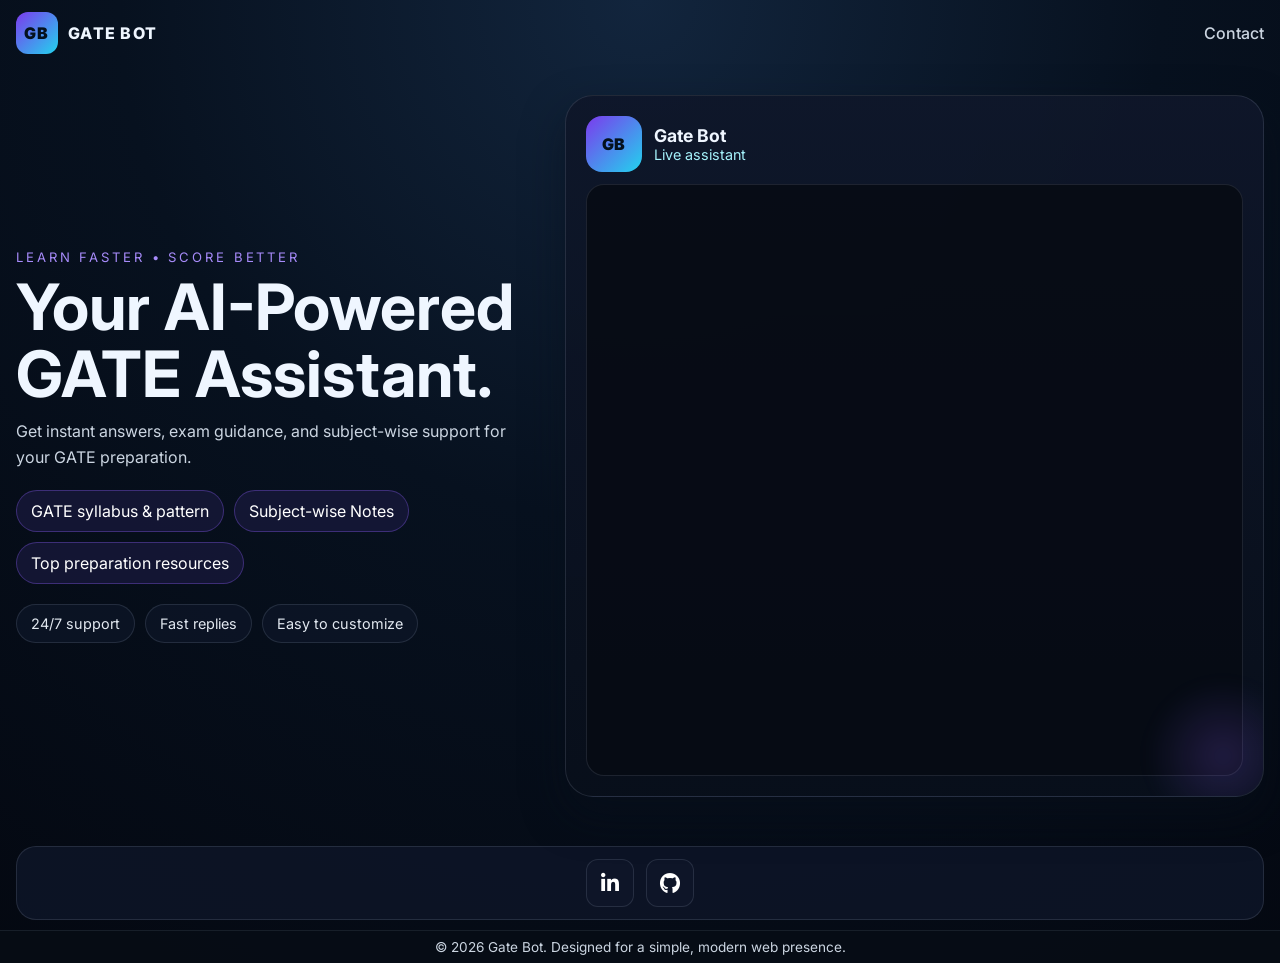
==== index.html @ b6ac5a77 "initial commit" ====
<!doctype html>
<html lang="en">
  <head>
    <meta charset="UTF-8" />
    <meta name="viewport" content="width=device-width, initial-scale=1.0" />
    <title>Gate Bot</title>
    <meta
      name="description"
      content="A modern single-page bot landing page with a dark theme, centered bot panel, and simple footer."
    />
    <link rel="preconnect" href="https://fonts.googleapis.com" />
    <link rel="preconnect" href="https://fonts.gstatic.com" crossorigin />
    <link
      href="https://fonts.googleapis.com/css2?family=Inter:wght@400;500;600;700;800&display=swap"
      rel="stylesheet"
    />
    <link
  rel="stylesheet"
  href="https://cdnjs.cloudflare.com/ajax/libs/font-awesome/6.7.2/css/all.min.css"
/>
    <link rel="stylesheet" href="styles.css" />

    
    <script src="https://cdn.botpress.cloud/webchat/v3.6/inject.js"></script>
    <script>
      window.addEventListener('load', function () {
        if (window.botpress && window.botpress.init) {
          window.botpress.init({
            botId: '865b05c3-694c-41c9-bbea-1399a7cb8fa3',
            clientId: 'cbe09bd3-7da8-444a-8a69-6c4b70916f20',
            configuration: {
              version: 'v2',
              embeddedChatId: 'bp-embedded-webchat',
              toggleChatId: 'bp-toggle-chat',
              fabImage: 'https://files.bpcontent.cloud/2026/06/02/18/20260602182434-B2RJULH8.jpg',
              website: {},
              email: {},
              phone: {},
              termsOfService: {},
              privacyPolicy: {},
              color: '#8b5cf6',
              variant: 'solid',
              headerVariant: 'solid',
              themeMode: 'dark',
              fontFamily: 'Inter',
              radius: 4,
              feedbackEnabled: false,
              footer: '[⚡ by Botpress](https://botpress.com/?from=webchat)',
              showPoweredBy: false,
              soundEnabled: false,
              proactiveMessageEnabled: false,
              proactiveBubbleMessage: 'Hi! 👋 Need help?',
              proactiveBubbleTriggerType: 'afterDelay',
              proactiveBubbleDelayTime: 10,
              conversationHistory: false
            }
          })
        }
      })
    </script>
    
  </head>
  <body>
    <div class="page-shell">
      <header class="topbar">
        <a class="brand" href="#" aria-label="Gate Bot logo">
          <span class="logo-mark">GB</span>
          <span class="logo-text">Gate Bot</span>
        </a>
        <nav class="nav-links">
          <a href="#contact">Contact</a>
        </nav>
      </header>

      <main class="hero-card">
        <section class="hero-copy">
          <p class="eyebrow">Learn Faster • Score Better</p>
          <h1>Your AI-Powered GATE Assistant.</h1>
          <p class="lead">
           Get instant answers, exam guidance, and subject-wise support for your GATE preparation.
          </p>
          <div class="gate-links" aria-label="GATE materials highlights">
            <a
              href="https://gate2026.iitg.ac.in/doc/GATE2026_Syllabus/CS_2026_Syllabus.pdf"
              target="_blank"
  rel="noopener noreferrer"
              >GATE syllabus & pattern</a
            >
            <a
              href="https://github.com/tomx-1101/gate_meterial/tree/main/ShortNotes"
              target="_blank"
  rel="noopener noreferrer"
              >Subject-wise Notes</a
            >
            <a
              href="https://github.com/tomx-1101/gate_meterial"
              target="_blank"
  rel="noopener noreferrer"
              >Top preparation resources</a
            >
          </div>
          <div class="chip-row">
            <span>24/7 support</span>
            <span>Fast replies</span>
            <span>Easy to customize</span>
          </div>
        </section>

        <aside class="bot-panel webchat-panel" aria-label="Bot preview">
          <div class="bot-glow"></div>
          <div class="bot-header compact-header">
            <div class="avatar logo-badge">GB</div>
            <div>
              <h2>Gate Bot</h2>
              <p>Live assistant</p>
            </div>
          </div>
          <div id="bp-embedded-webchat" class="embedded-chat-shell"></div>
        </aside>
      </main>

      <section class="contact-card" id="contact">
  <div class="social-links">
    <a
      href="https://www.linkedin.com/in/sajid-saleem-5742433b2/"
      target="_blank"
      rel="noopener noreferrer"
      aria-label="LinkedIn"
    >
      <i class="fa-brands fa-linkedin-in"></i>
    </a>

    <a
      href="https://github.com/Sajid-1101"
      target="_blank"
      rel="noopener noreferrer"
      aria-label="GitHub"
    >
      <i class="fa-brands fa-github"></i>
    </a>
  </div>
</section>
    </div>

    <footer class="footer">
      <p>© 2026 Gate Bot. Designed for a simple, modern web presence.</p>
    </footer>
  </body>
</html>
---- styles.css ----
:root {
  color-scheme: dark;
  --bg: #07111f;
  --panel: #0d1727;
  --border: rgba(148, 163, 184, 0.18);
  --text: #eff6ff;
  --muted: #cbd5e1;
  --accent: #8b5cf6;
  --accent-2: #22d3ee;
}

* {
  margin: 0;
  padding: 0;
  box-sizing: border-box;
}

html,
body {
  min-height: 100%;
  font-family: "Inter", sans-serif;
  color: var(--text);
  background:
    radial-gradient(circle at top,
      #12253d 0%,
      var(--bg) 45%,
      #040811 100%);
}

body {
  display: flex;
  flex-direction: column;
}

/* ---------- Layout ---------- */

.page-shell {
  width: min(1400px, calc(100% - 32px));
  margin: 0 auto;
  flex: 1;
}

/* ---------- Navbar ---------- */

.topbar {
  display: flex;
  justify-content: space-between;
  align-items: center;
  padding: 12px 0;
}

.brand {
  display: flex;
  align-items: center;
  gap: 10px;
  text-decoration: none;
  color: var(--text);
  font-weight: 800;
  letter-spacing: .08em;
  text-transform: uppercase;
}

.logo-mark,
.logo-badge {
  display: grid;
  place-items: center;
  min-width: 42px;
  height: 42px;
  border-radius: 12px;
  background: linear-gradient(135deg,#7c3aed,#22d3ee);
  color: #04111d;
  font-weight: 900;
}

.nav-links a {
  color: var(--muted);
  text-decoration: none;
  font-weight: 500;
}

.nav-links a:hover {
  color: white;
}

/* ---------- Hero ---------- */

.hero-card {
  display: grid;
  grid-template-columns: 0.85fr 1.15fr;
  gap: 32px;
  align-items: center;
  min-height: calc(100vh - 140px);
}

.hero-copy h1 {
  font-size: clamp(2.5rem, 5vw, 4rem);
  line-height: 1.05;
  margin: 8px 0 12px;
}

.eyebrow {
  color: #a78bfa;
  letter-spacing: .22em;
  text-transform: uppercase;
  font-size: .82rem;
}

.lead {
  color: var(--muted);
  line-height: 1.6;
  max-width: 520px;
}

/* ---------- Links ---------- */

.gate-links {
  display: flex;
  flex-wrap: wrap;
  gap: 10px;
  margin: 20px 0;
}

.gate-links a {
  text-decoration: none;
  color: white;
  padding: 10px 14px;
  border-radius: 999px;
  border: 1px solid rgba(139,92,246,.35);
  background: rgba(25,25,62,.72);
  transition: .2s;
}

.gate-links a:hover {
  transform: translateY(-2px);
  border-color: rgba(34,211,238,.55);
}

/* ---------- Chips ---------- */

.chip-row {
  display: flex;
  flex-wrap: wrap;
  gap: 10px;
}

.chip-row span {
  padding: 10px 14px;
  border-radius: 999px;
  border: 1px solid var(--border);
  background: rgba(15,23,42,.65);
  color: #e2e8f0;
  font-size: .9rem;
}

/* ---------- Chatbot ---------- */

.bot-panel {
  position: relative;
  overflow: hidden;

  border-radius: 28px;
  border: 1px solid var(--border);

  background: linear-gradient(
    180deg,
    rgba(15,23,42,.95),
    rgba(8,15,27,.98)
  );

  box-shadow: 0 18px 40px rgba(8,15,27,.5);

  padding: 20px;
}

.webchat-panel {
  height: 78vh;
  min-height: 650px;
  max-height: 900px;

  display: flex;
  flex-direction: column;
}

.bot-header {
  display: flex;
  align-items: center;
  gap: 12px;
  margin-bottom: 12px;
}

.avatar {
  width: 56px;
  height: 56px;
  border-radius: 16px;
  display: grid;
  place-items: center;
}

.bot-header h2 {
  font-size: 1.1rem;
}

.bot-header p {
  color: #a5f3fc;
  font-size: .9rem;
}

.embedded-chat-shell {
  flex: 1;
  border-radius: 18px;
  overflow: hidden;
  border: 1px solid rgba(148,163,184,.16);
  background: rgba(7,12,21,.9);
}

.embedded-chat-shell iframe,
.embedded-chat-shell > div {
  width: 100%;
  height: 100%;
  border: 0;
}

/* ---------- Glow ---------- */

.bot-glow {
  position: absolute;
  width: 180px;
  height: 180px;
  right: -50px;
  bottom: -50px;

  background:
    radial-gradient(
      circle,
      rgba(139,92,246,.2),
      transparent 60%
    );

  filter: blur(8px);
  pointer-events: none;
}

/* ---------- Contact ---------- */

.contact-card {
  margin: 20px 0 10px;
  padding: 12px;

  border-radius: 20px;
  border: 1px solid var(--border);

  background: rgba(15,23,42,.78);
}

.social-links {
  display: flex;
  justify-content: center;
  gap: 12px;
}

.social-links a {
  width: 48px;
  height: 48px;

  display: grid;
  place-items: center;

  border-radius: 12px;
  text-decoration: none;
  color: white;

  border: 1px solid var(--border);

  background: rgba(15,23,42,.9);

  font-size: 1.3rem;

  transition: .2s;
}

.social-links a:hover {
  transform: translateY(-2px);
  border-color: rgba(139,92,246,.5);
}

/* ---------- Footer ---------- */

.footer {
  padding: 8px 12px;
  text-align: center;

  border-top: 1px solid rgba(148,163,184,.12);

  background: rgba(7,12,21,.92);

  color: #cbd5e1;
  font-size: .85rem;
}

/* ---------- Tablet ---------- */

@media (max-width: 1024px) {

  .hero-card {
    grid-template-columns: 1fr;
    gap: 24px;
    min-height: auto;
    padding-bottom: 20px;
  }

  .hero-copy {
    text-align: center;
  }

  .lead {
    margin: 0 auto;
  }

  .gate-links,
  .chip-row {
    justify-content: center;
  }

  .webchat-panel {
    height: 70vh;
    min-height: 600px;
  }
}

/* ---------- Mobile ---------- */

@media (max-width: 640px) {

  .page-shell {
    width: calc(100% - 20px);
  }

  .topbar {
    flex-direction: column;
    gap: 10px;
  }

  .hero-copy h1 {
    font-size: 2.2rem;
  }

  .gate-links a {
    width: 100%;
    text-align: center;
  }

  .webchat-panel {
    height: 75vh;
    min-height: 500px;
  }

  .social-links a {
    width: 44px;
    height: 44px;
  }
}
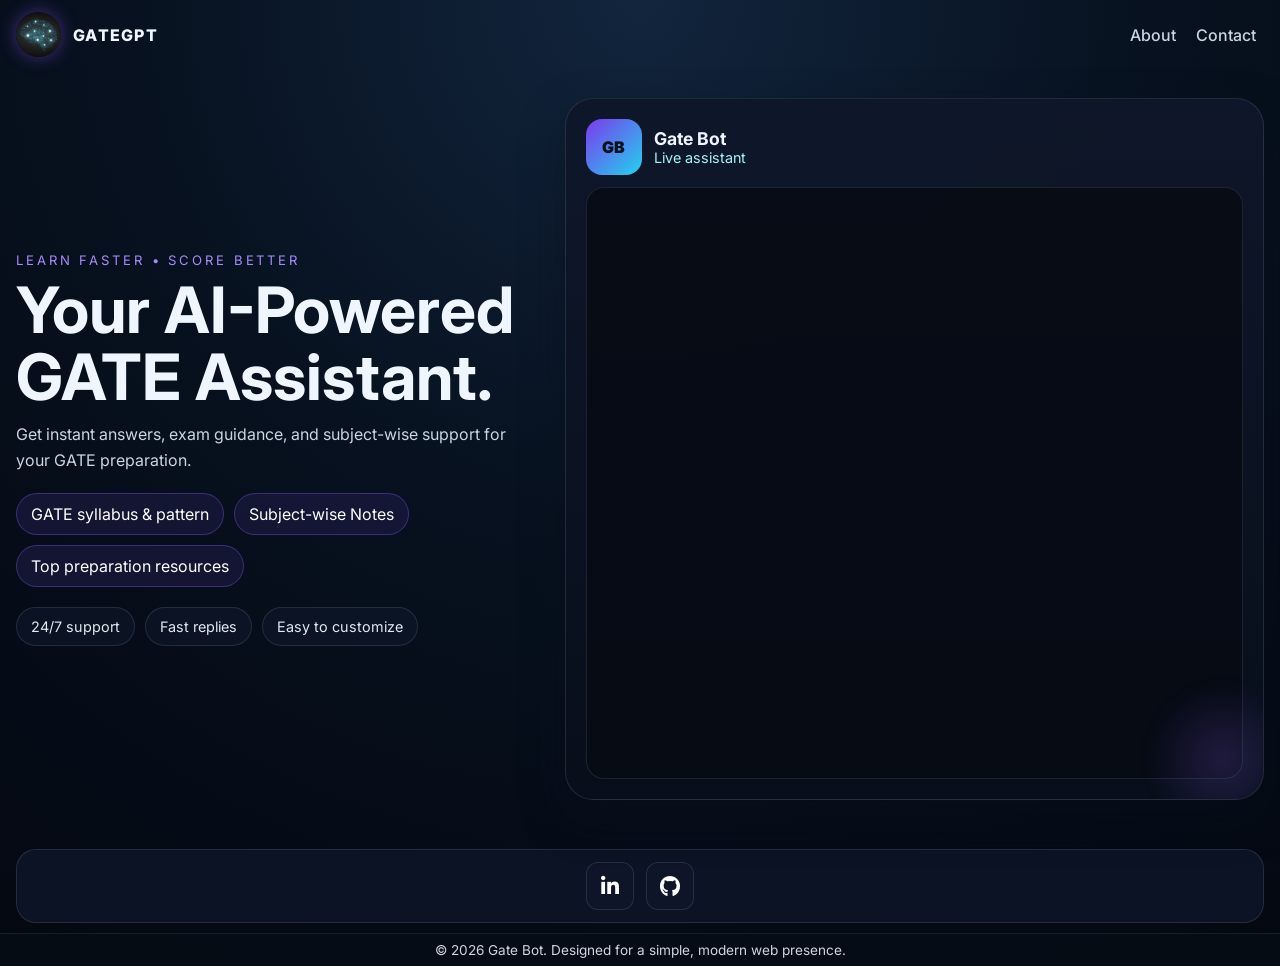
==== commit 9bd3e3a6: "fixing the storage limit bug" ====
--- a/index.html
+++ b/index.html
@@ -15,59 +15,26 @@
       rel="stylesheet"
     />
     <link
-  rel="stylesheet"
-  href="https://cdnjs.cloudflare.com/ajax/libs/font-awesome/6.7.2/css/all.min.css"
-/>
+      rel="stylesheet"
+      href="https://cdnjs.cloudflare.com/ajax/libs/font-awesome/6.7.2/css/all.min.css"
+    />
     <link rel="stylesheet" href="styles.css" />
 
-    
     <script src="https://cdn.botpress.cloud/webchat/v3.6/inject.js"></script>
-    <script>
-      window.addEventListener('load', function () {
-        if (window.botpress && window.botpress.init) {
-          window.botpress.init({
-            botId: '865b05c3-694c-41c9-bbea-1399a7cb8fa3',
-            clientId: 'cbe09bd3-7da8-444a-8a69-6c4b70916f20',
-            configuration: {
-              version: 'v2',
-              embeddedChatId: 'bp-embedded-webchat',
-              toggleChatId: 'bp-toggle-chat',
-              fabImage: 'https://files.bpcontent.cloud/2026/06/02/18/20260602182434-B2RJULH8.jpg',
-              website: {},
-              email: {},
-              phone: {},
-              termsOfService: {},
-              privacyPolicy: {},
-              color: '#8b5cf6',
-              variant: 'solid',
-              headerVariant: 'solid',
-              themeMode: 'dark',
-              fontFamily: 'Inter',
-              radius: 4,
-              feedbackEnabled: false,
-              footer: '[⚡ by Botpress](https://botpress.com/?from=webchat)',
-              showPoweredBy: false,
-              soundEnabled: false,
-              proactiveMessageEnabled: false,
-              proactiveBubbleMessage: 'Hi! 👋 Need help?',
-              proactiveBubbleTriggerType: 'afterDelay',
-              proactiveBubbleDelayTime: 10,
-              conversationHistory: false
-            }
-          })
-        }
-      })
-    </script>
-    
+    <script
+      src="https://files.bpcontent.cloud/2026/06/02/17/20260602171900-2ZG6FRPM.js"
+      defer
+    ></script>
   </head>
   <body>
     <div class="page-shell">
       <header class="topbar">
-        <a class="brand" href="#" aria-label="Gate Bot logo">
-          <span class="logo-mark">GB</span>
-          <span class="logo-text">Gate Bot</span>
+        <a class="brand" href="#" aria-label="GateGPT logo">
+          <img src="assets/logo.png" alt="GateGPT Logo" class="brand-logo" />
+          <span class="logo-text">GateGPT</span>
         </a>
         <nav class="nav-links">
+          <a href="about.html">About</a>
           <a href="#contact">Contact</a>
         </nav>
       </header>
@@ -77,25 +44,26 @@
           <p class="eyebrow">Learn Faster • Score Better</p>
           <h1>Your AI-Powered GATE Assistant.</h1>
           <p class="lead">
-           Get instant answers, exam guidance, and subject-wise support for your GATE preparation.
+            Get instant answers, exam guidance, and subject-wise support for
+            your GATE preparation.
           </p>
           <div class="gate-links" aria-label="GATE materials highlights">
             <a
               href="https://gate2026.iitg.ac.in/doc/GATE2026_Syllabus/CS_2026_Syllabus.pdf"
               target="_blank"
-  rel="noopener noreferrer"
+              rel="noopener noreferrer"
               >GATE syllabus & pattern</a
             >
             <a
               href="https://github.com/tomx-1101/gate_meterial/tree/main/ShortNotes"
               target="_blank"
-  rel="noopener noreferrer"
+              rel="noopener noreferrer"
               >Subject-wise Notes</a
             >
             <a
               href="https://github.com/tomx-1101/gate_meterial"
               target="_blank"
-  rel="noopener noreferrer"
+              rel="noopener noreferrer"
               >Top preparation resources</a
             >
           </div>
@@ -120,26 +88,26 @@
       </main>
 
       <section class="contact-card" id="contact">
-  <div class="social-links">
-    <a
-      href="https://www.linkedin.com/in/sajid-saleem-5742433b2/"
-      target="_blank"
-      rel="noopener noreferrer"
-      aria-label="LinkedIn"
-    >
-      <i class="fa-brands fa-linkedin-in"></i>
-    </a>
+        <div class="social-links">
+          <a
+            href="https://www.linkedin.com/in/sajid-saleem-5742433b2/"
+            target="_blank"
+            rel="noopener noreferrer"
+            aria-label="LinkedIn"
+          >
+            <i class="fa-brands fa-linkedin-in"></i>
+          </a>
 
-    <a
-      href="https://github.com/Sajid-1101"
-      target="_blank"
-      rel="noopener noreferrer"
-      aria-label="GitHub"
-    >
-      <i class="fa-brands fa-github"></i>
-    </a>
-  </div>
-</section>
+          <a
+            href="https://github.com/Sajid-1101"
+            target="_blank"
+            rel="noopener noreferrer"
+            aria-label="GitHub"
+          >
+            <i class="fa-brands fa-github"></i>
+          </a>
+        </div>
+      </section>
     </div>
 
     <footer class="footer">
--- a/styles.css
+++ b/styles.css
@@ -76,10 +76,11 @@
   color: var(--muted);
   text-decoration: none;
   font-weight: 500;
+  padding: 8px ;
 }
 
 .nav-links a:hover {
-  color: white;
+  color: rgb(121, 198, 246);
 }
 
 /* ---------- Hero ---------- */
@@ -358,4 +359,45 @@
     width: 44px;
     height: 44px;
   }
+}
+.brand {
+  display: flex;
+  align-items: center;
+  gap: 12px;
+}
+
+.brand-logo {
+  width: 45px;
+  height: 45px;
+  border-radius: 50%;
+  object-fit: cover;
+  box-shadow: 0 0 18px rgba(139, 92, 246, 0.45);
+}
+.workflow{
+  margin-top:30px;
+  display:flex;
+  flex-direction:column;
+  gap:15px;
+}
+
+
+.workflow-step{
+
+background:
+rgba(255,255,255,0.08);
+
+border:
+1px solid rgba(255,255,255,0.15);
+
+padding:14px 18px;
+
+border-radius:16px;
+
+font-weight:600;
+
+text-align:center;
+
+box-shadow:
+0 10px 30px rgba(0,0,0,.25);
+
 }
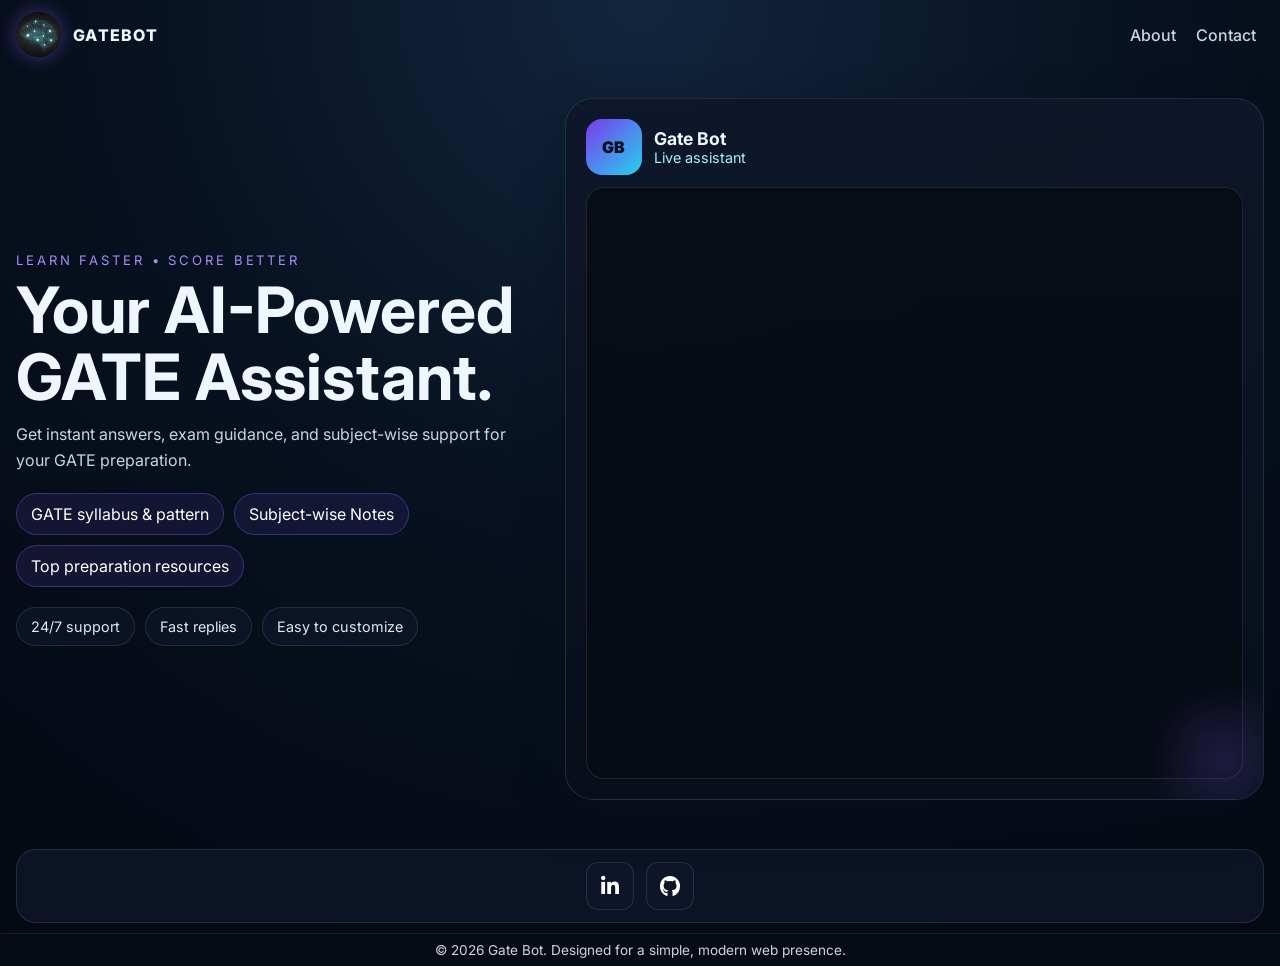
==== commit 0c067474: "fixing the name" ====
--- a/index.html
+++ b/index.html
@@ -29,9 +29,9 @@
   <body>
     <div class="page-shell">
       <header class="topbar">
-        <a class="brand" href="#" aria-label="GateGPT logo">
-          <img src="assets/logo.png" alt="GateGPT Logo" class="brand-logo" />
-          <span class="logo-text">GateGPT</span>
+        <a class="brand" href="#" aria-label="GateBot logo">
+          <img src="assets/logo.png" alt="GateBot Logo" class="brand-logo" />
+          <span class="logo-text">GateBot</span>
         </a>
         <nav class="nav-links">
           <a href="about.html">About</a>
